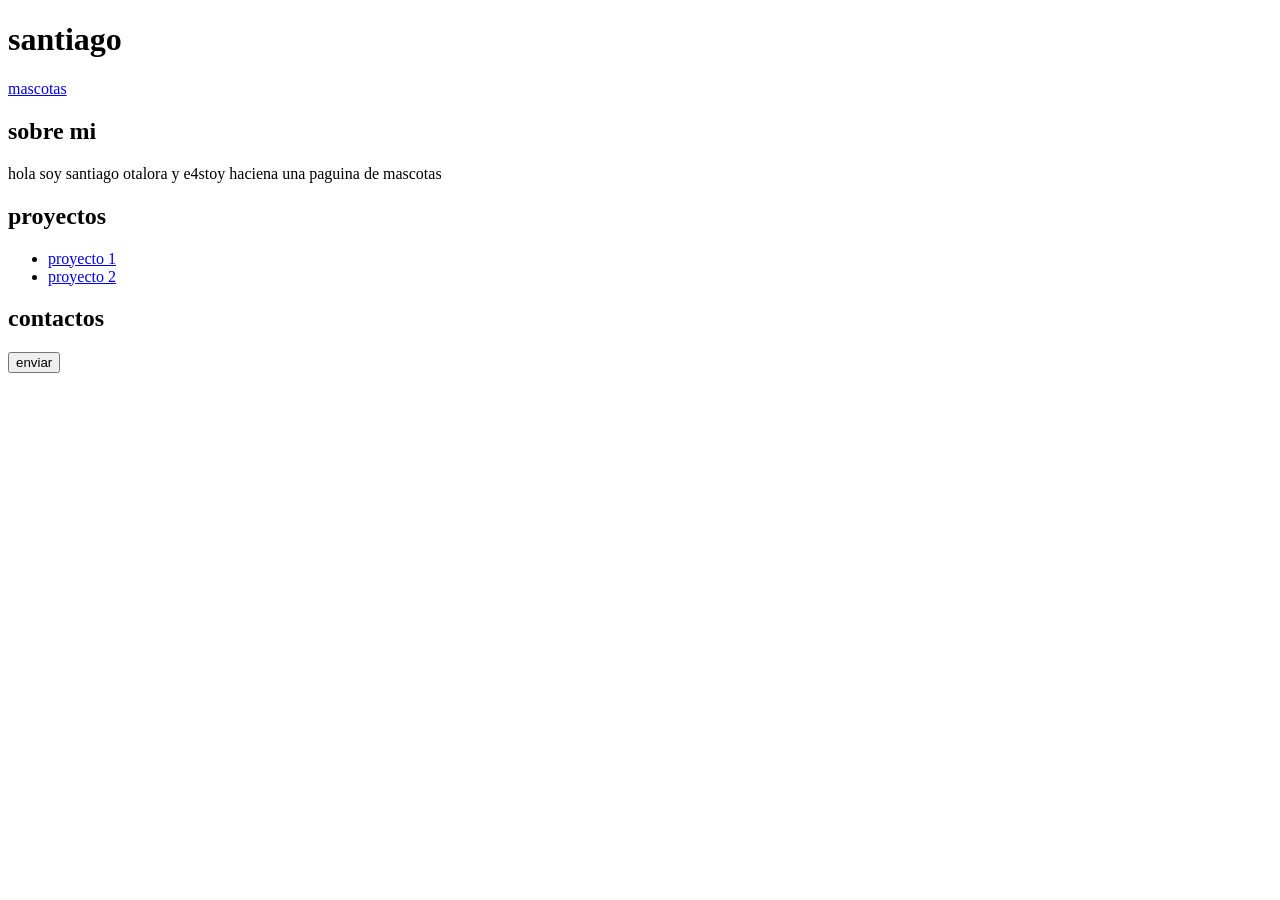
==== index.html @ b4327017 "historiast" ====
<!DOCTYPE html>
<html lang="en">
<head>
    <meta charset="UTF-8">
    <meta name="viewport" content="width=device-width, initial-scale=1.0">
    <title>historia de usuarios</title>
    <link rel="stylesheet" href="style.css">
</head>

<body>
    <header>
        <h1>santiago</h1>
        <nav>
            <a href="mascotas.html">mascotas</a>
        </nav>
    </header>

    <section id="sobre mi">
        <h2>sobre mi</h2>
        <p>hola soy santiago otalora y e4stoy haciena una paguina de mascotas</p>
    </section>

    <section id="proyectos">
        <h2>proyectos</h2>
        <ul>
            <li><a href="https://github.com/Otalora010/terminal_soul.git">proyecto 1</a></li>
            <li><a href="https://github.com/Otalora010/caculadora.git">proyecto 2</a></li>
            </div>
        </ul>
    </section>
    <section id="contacto">
        <h2>contactos</h2>
        <form>
            <imput type="text" placeholder="tu nombre ">
            <imput type="email" placeholder="tu correo ">
            <button type="submit">enviar</button>
            </imput>
        </form>
    </section>
</body>
</html>
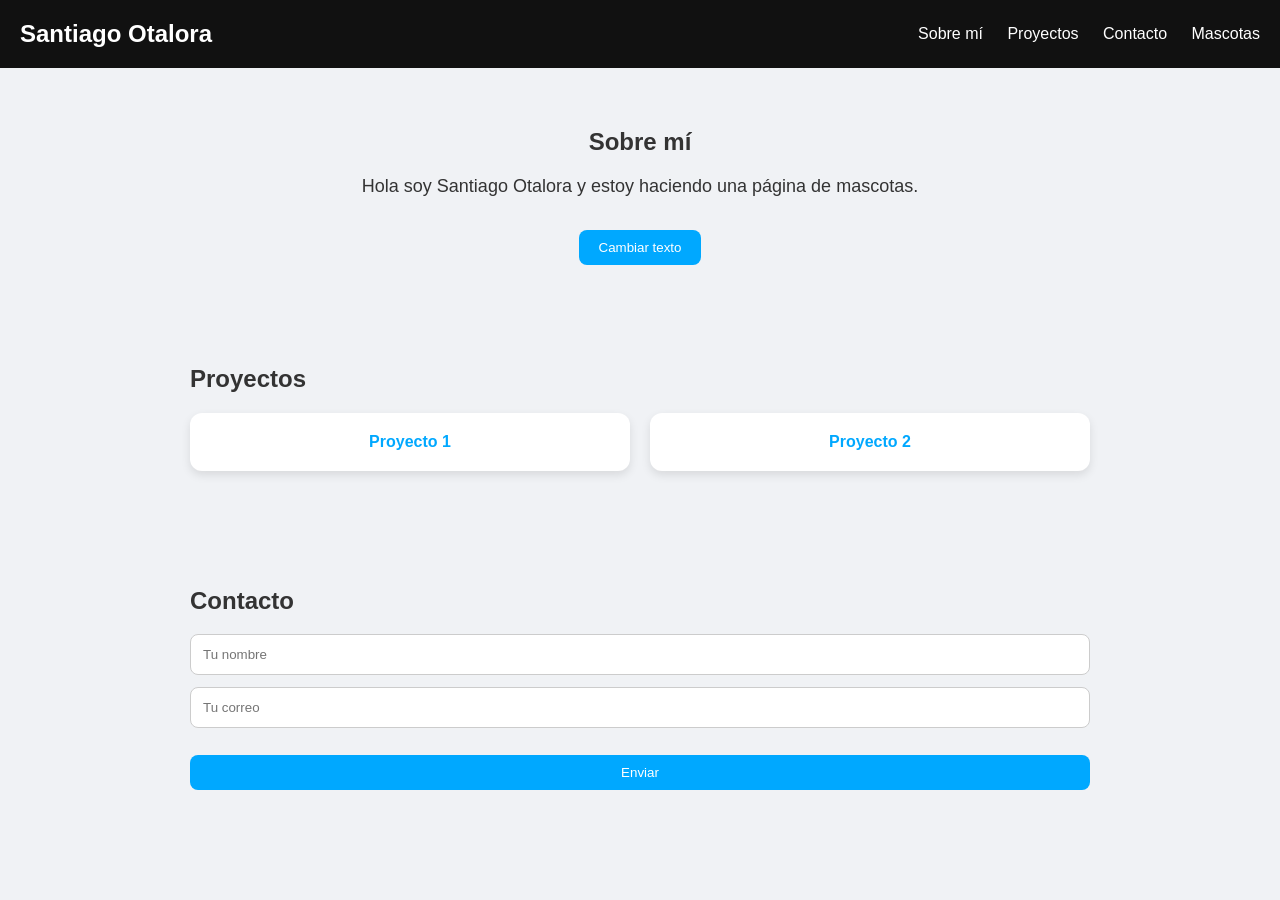
==== commit 29441f13: "nuevo" ====
--- a/index.html
+++ b/index.html
@@ -1,41 +1,58 @@
 <!DOCTYPE html>
-<html lang="en">
+<html lang="es">
 <head>
     <meta charset="UTF-8">
     <meta name="viewport" content="width=device-width, initial-scale=1.0">
-    <title>historia de usuarios</title>
+    <title>Portafolio - Santiago</title>
     <link rel="stylesheet" href="style.css">
 </head>
 
 <body>
-    <header>
-        <h1>santiago</h1>
-        <nav>
-            <a href="mascotas.html">mascotas</a>
-        </nav>
-    </header>
 
-    <section id="sobre mi">
-        <h2>sobre mi</h2>
-        <p>hola soy santiago otalora y e4stoy haciena una paguina de mascotas</p>
-    </section>
+<header>
+    <h1>Santiago Otalora</h1>
+    <nav>
+        <a href="#sobre-mi">Sobre mí</a>
+        <a href="#proyectos">Proyectos</a>
+        <a href="#contacto">Contacto</a>
+        <a href="mascotas.html">Mascotas</a>
+    </nav>
+</header>
 
-    <section id="proyectos">
-        <h2>proyectos</h2>
-        <ul>
-            <li><a href="https://github.com/Otalora010/terminal_soul.git">proyecto 1</a></li>
-            <li><a href="https://github.com/Otalora010/caculadora.git">proyecto 2</a></li>
-            </div>
-        </ul>
-    </section>
-    <section id="contacto">
-        <h2>contactos</h2>
-        <form>
-            <imput type="text" placeholder="tu nombre ">
-            <imput type="email" placeholder="tu correo ">
-            <button type="submit">enviar</button>
-            </imput>
-        </form>
-    </section>
+<section id="sobre-mi">
+    <h2>Sobre mí</h2>
+    <p id="texto">
+        Hola soy Santiago Otalora y estoy haciendo una página de mascotas.
+    </p>
+    <button onclick="cambiarTexto()">Cambiar texto</button>
+</section>
+
+<section id="proyectos">
+    <h2>Proyectos</h2>
+    <ul>
+        <li>
+            <a href="https://github.com/Otalora010/terminal_soul.git" target="_blank">
+                Proyecto 1
+            </a>
+        </li>
+        <li>
+            <a href="https://github.com/Otalora010/caculadora.git" target="_blank">
+                Proyecto 2
+            </a>
+        </li>
+    </ul>
+</section>
+
+<section id="contacto">
+    <h2>Contacto</h2>
+    <form>
+        <input type="text" placeholder="Tu nombre" required>
+        <input type="email" placeholder="Tu correo" required>
+        <button type="submit">Enviar</button>
+    </form>
+</section>
+
+<script src="script.js"></script>
+
 </body>
 </html>
--- a/style.css
+++ b/style.css
@@ -0,0 +1,299 @@
+body {
+    margin: 0;
+    font-family: 'Segoe UI', Arial, sans-serif;
+    background-color: #f0f2f5;
+    color: #333;
+}
+
+/* HEADER */
+header {
+    background-color: #111;
+    color: white;
+    padding: 20px;
+    display: flex;
+    justify-content: space-between;
+    align-items: center;
+}
+
+header h1 {
+    margin: 0;
+    font-size: 24px;
+}
+
+nav a {
+    color: white;
+    text-decoration: none;
+    margin-left: 20px;
+    font-weight: 500;
+    transition: 0.3s;
+}
+
+nav a:hover {
+    color: #00a8ff;
+}
+
+/* SECCIONES */
+section {
+    padding: 40px 20px;
+    max-width: 900px;
+    margin: auto;
+}
+
+/* SOBRE MI */
+#sobre-mi {
+    text-align: center;
+}
+
+#sobre-mi p {
+    font-size: 18px;
+}
+
+/* BOTÓN */
+button {
+    margin-top: 15px;
+    padding: 10px 20px;
+    background-color: #00a8ff;
+    color: white;
+    border: none;
+    border-radius: 8px;
+    cursor: pointer;
+    transition: 0.3s;
+}
+
+button:hover {
+    background-color: #0097e6;
+}
+
+/* PROYECTOS */
+#proyectos ul {
+    display: grid;
+    grid-template-columns: repeat(2, 1fr);
+    gap: 20px;
+    list-style: none;
+    padding: 0;
+}
+
+#proyectos li {
+    background-color: white;
+    padding: 20px;
+    border-radius: 12px;
+    text-align: center;
+    box-shadow: 0 4px 10px rgba(0,0,0,0.1);
+}
+
+#proyectos a {
+    text-decoration: none;
+    color: #00a8ff;
+    font-weight: bold;
+}
+
+#proyectos a:hover {
+    text-decoration: underline;
+}
+
+/* FORMULARIO */
+form {
+    display: flex;
+    flex-direction: column;
+    gap: 12px;
+}
+
+input {
+    padding: 12px;
+    border-radius: 8px;
+    border: 1px solid #ccc;
+}
+
+input:focus {
+    outline: none;
+    border-color: #00a8ff;
+}
+
+/* GALERÍA MASCOTAS */
+section article {
+    background-color: white;
+    margin-bottom: 20px;
+    padding: 15px;
+    border-radius: 12px;
+    box-shadow: 0 4px 10px rgba(0,0,0,0.1);
+}
+
+img {
+    width: 100%;
+    border-radius: 10px;
+    margin-bottom: 10px;
+}
+
+/* RESPONSIVE */
+
+/* móvil */
+@media (max-width: 600px) {
+    header {
+        flex-direction: column;
+        text-align: center;
+    }
+
+    nav {
+        margin-top: 10px;
+    }
+
+    #proyectos ul {
+        grid-template-columns: 1fr;
+    }
+}
+
+/* tablet */
+@media (max-width: 900px) {
+    #proyectos ul {
+        grid-template-columns: 1fr 1fr;
+    }
+}body {
+    margin: 0;
+    font-family: 'Segoe UI', Arial, sans-serif;
+    background-color: #f0f2f5;
+    color: #333;
+}
+
+/* HEADER */
+header {
+    background-color: #111;
+    color: white;
+    padding: 20px;
+    display: flex;
+    justify-content: space-between;
+    align-items: center;
+}
+
+header h1 {
+    margin: 0;
+    font-size: 24px;
+}
+
+nav a {
+    color: white;
+    text-decoration: none;
+    margin-left: 20px;
+    font-weight: 500;
+    transition: 0.3s;
+}
+
+nav a:hover {
+    color: #00a8ff;
+}
+
+/* SECCIONES */
+section {
+    padding: 40px 20px;
+    max-width: 900px;
+    margin: auto;
+}
+
+/* SOBRE MI */
+#sobre-mi {
+    text-align: center;
+}
+
+#sobre-mi p {
+    font-size: 18px;
+}
+
+/* BOTÓN */
+button {
+    margin-top: 15px;
+    padding: 10px 20px;
+    background-color: #00a8ff;
+    color: white;
+    border: none;
+    border-radius: 8px;
+    cursor: pointer;
+    transition: 0.3s;
+}
+
+button:hover {
+    background-color: #0097e6;
+}
+
+/* PROYECTOS */
+#proyectos ul {
+    display: grid;
+    grid-template-columns: repeat(2, 1fr);
+    gap: 20px;
+    list-style: none;
+    padding: 0;
+}
+
+#proyectos li {
+    background-color: white;
+    padding: 20px;
+    border-radius: 12px;
+    text-align: center;
+    box-shadow: 0 4px 10px rgba(0,0,0,0.1);
+}
+
+#proyectos a {
+    text-decoration: none;
+    color: #00a8ff;
+    font-weight: bold;
+}
+
+#proyectos a:hover {
+    text-decoration: underline;
+}
+
+/* FORMULARIO */
+form {
+    display: flex;
+    flex-direction: column;
+    gap: 12px;
+}
+
+input {
+    padding: 12px;
+    border-radius: 8px;
+    border: 1px solid #ccc;
+}
+
+input:focus {
+    outline: none;
+    border-color: #00a8ff;
+}
+
+/* GALERÍA MASCOTAS */
+section article {
+    background-color: white;
+    margin-bottom: 20px;
+    padding: 15px;
+    border-radius: 12px;
+    box-shadow: 0 4px 10px rgba(0,0,0,0.1);
+}
+
+img {
+    width: 100%;
+    border-radius: 10px;
+    margin-bottom: 10px;
+}
+
+/* RESPONSIVE */
+
+/* móvil */
+@media (max-width: 600px) {
+    header {
+        flex-direction: column;
+        text-align: center;
+    }
+
+    nav {
+        margin-top: 10px;
+    }
+
+    #proyectos ul {
+        grid-template-columns: 1fr;
+    }
+}
+
+/* tablet */
+@media (max-width: 900px) {
+    #proyectos ul {
+        grid-template-columns: 1fr 1fr;
+    }
+}
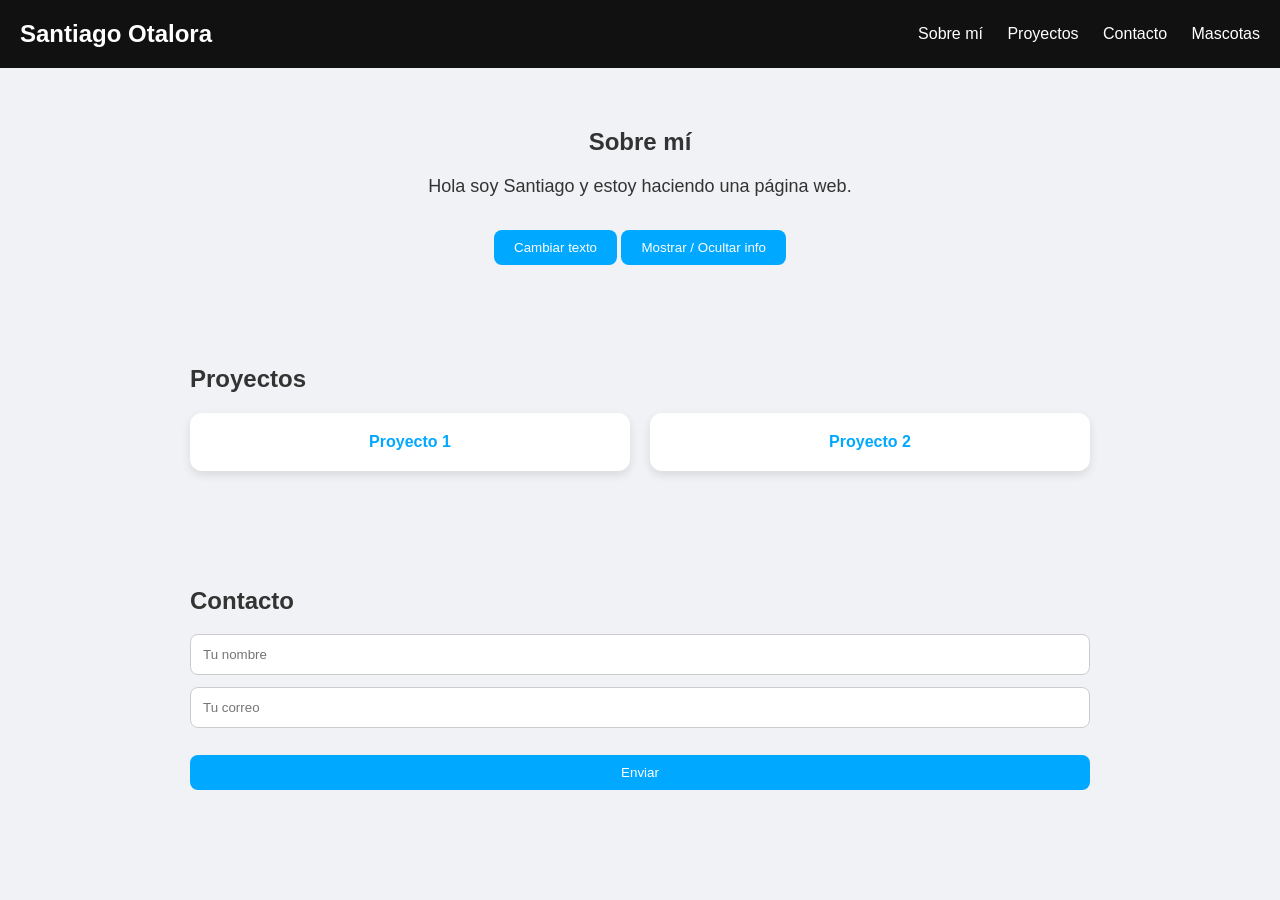
==== commit 9d68a4c7: "agregado" ====
--- a/index.html
+++ b/index.html
@@ -3,7 +3,7 @@
 <head>
     <meta charset="UTF-8">
     <meta name="viewport" content="width=device-width, initial-scale=1.0">
-    <title>Portafolio - Santiago</title>
+    <title>Santiago</title>
     <link rel="stylesheet" href="style.css">
 </head>
 
@@ -21,25 +21,28 @@
 
 <section id="sobre-mi">
     <h2>Sobre mí</h2>
+
     <p id="texto">
-        Hola soy Santiago Otalora y estoy haciendo una página de mascotas.
+        Hola soy Santiago y estoy haciendo una página web.
     </p>
+
     <button onclick="cambiarTexto()">Cambiar texto</button>
+
+  
+    <button onclick="toggleInfo()">Mostrar / Ocultar info</button>
+
+    
+    <p id="extra" style="display: none;">
+        Este es contenido extra que aparece y desaparece con JavaScript 🚀
+    </p>
+
 </section>
 
 <section id="proyectos">
     <h2>Proyectos</h2>
     <ul>
-        <li>
-            <a href="https://github.com/Otalora010/terminal_soul.git" target="_blank">
-                Proyecto 1
-            </a>
-        </li>
-        <li>
-            <a href="https://github.com/Otalora010/caculadora.git" target="_blank">
-                Proyecto 2
-            </a>
-        </li>
+        <li><a href="https://github.com/Otalora010/terminal_soul.git" target="_blank">Proyecto 1</a></li>
+        <li><a href="https://github.com/Otalora010/caculadora.git" target="_blank">Proyecto 2</a></li>
     </ul>
 </section>
 
--- a/style.css
+++ b/style.css
@@ -5,7 +5,6 @@
     color: #333;
 }
 
-/* HEADER */
 header {
     background-color: #111;
     color: white;
@@ -32,14 +31,14 @@
     color: #00a8ff;
 }
 
-/* SECCIONES */
+
 section {
     padding: 40px 20px;
     max-width: 900px;
     margin: auto;
 }
 
-/* SOBRE MI */
+
 #sobre-mi {
     text-align: center;
 }
@@ -48,7 +47,7 @@
     font-size: 18px;
 }
 
-/* BOTÓN */
+
 button {
     margin-top: 15px;
     padding: 10px 20px;
@@ -64,7 +63,6 @@
     background-color: #0097e6;
 }
 
-/* PROYECTOS */
 #proyectos ul {
     display: grid;
     grid-template-columns: repeat(2, 1fr);
@@ -91,7 +89,7 @@
     text-decoration: underline;
 }
 
-/* FORMULARIO */
+
 form {
     display: flex;
     flex-direction: column;
@@ -109,7 +107,7 @@
     border-color: #00a8ff;
 }
 
-/* GALERÍA MASCOTAS */
+
 section article {
     background-color: white;
     margin-bottom: 20px;
@@ -124,9 +122,6 @@
     margin-bottom: 10px;
 }
 
-/* RESPONSIVE */
-
-/* móvil */
 @media (max-width: 600px) {
     header {
         flex-direction: column;
@@ -142,7 +137,7 @@
     }
 }
 
-/* tablet */
+
 @media (max-width: 900px) {
     #proyectos ul {
         grid-template-columns: 1fr 1fr;
@@ -154,7 +149,7 @@
     color: #333;
 }
 
-/* HEADER */
+
 header {
     background-color: #111;
     color: white;
@@ -181,14 +176,14 @@
     color: #00a8ff;
 }
 
-/* SECCIONES */
+
 section {
     padding: 40px 20px;
     max-width: 900px;
     margin: auto;
 }
 
-/* SOBRE MI */
+
 #sobre-mi {
     text-align: center;
 }
@@ -197,7 +192,7 @@
     font-size: 18px;
 }
 
-/* BOTÓN */
+
 button {
     margin-top: 15px;
     padding: 10px 20px;
@@ -213,7 +208,7 @@
     background-color: #0097e6;
 }
 
-/* PROYECTOS */
+
 #proyectos ul {
     display: grid;
     grid-template-columns: repeat(2, 1fr);
@@ -240,7 +235,7 @@
     text-decoration: underline;
 }
 
-/* FORMULARIO */
+
 form {
     display: flex;
     flex-direction: column;
@@ -258,7 +253,7 @@
     border-color: #00a8ff;
 }
 
-/* GALERÍA MASCOTAS */
+
 section article {
     background-color: white;
     margin-bottom: 20px;
@@ -273,9 +268,9 @@
     margin-bottom: 10px;
 }
 
-/* RESPONSIVE */
-
-/* móvil */
+
+
+
 @media (max-width: 600px) {
     header {
         flex-direction: column;
@@ -291,7 +286,7 @@
     }
 }
 
-/* tablet */
+
 @media (max-width: 900px) {
     #proyectos ul {
         grid-template-columns: 1fr 1fr;
